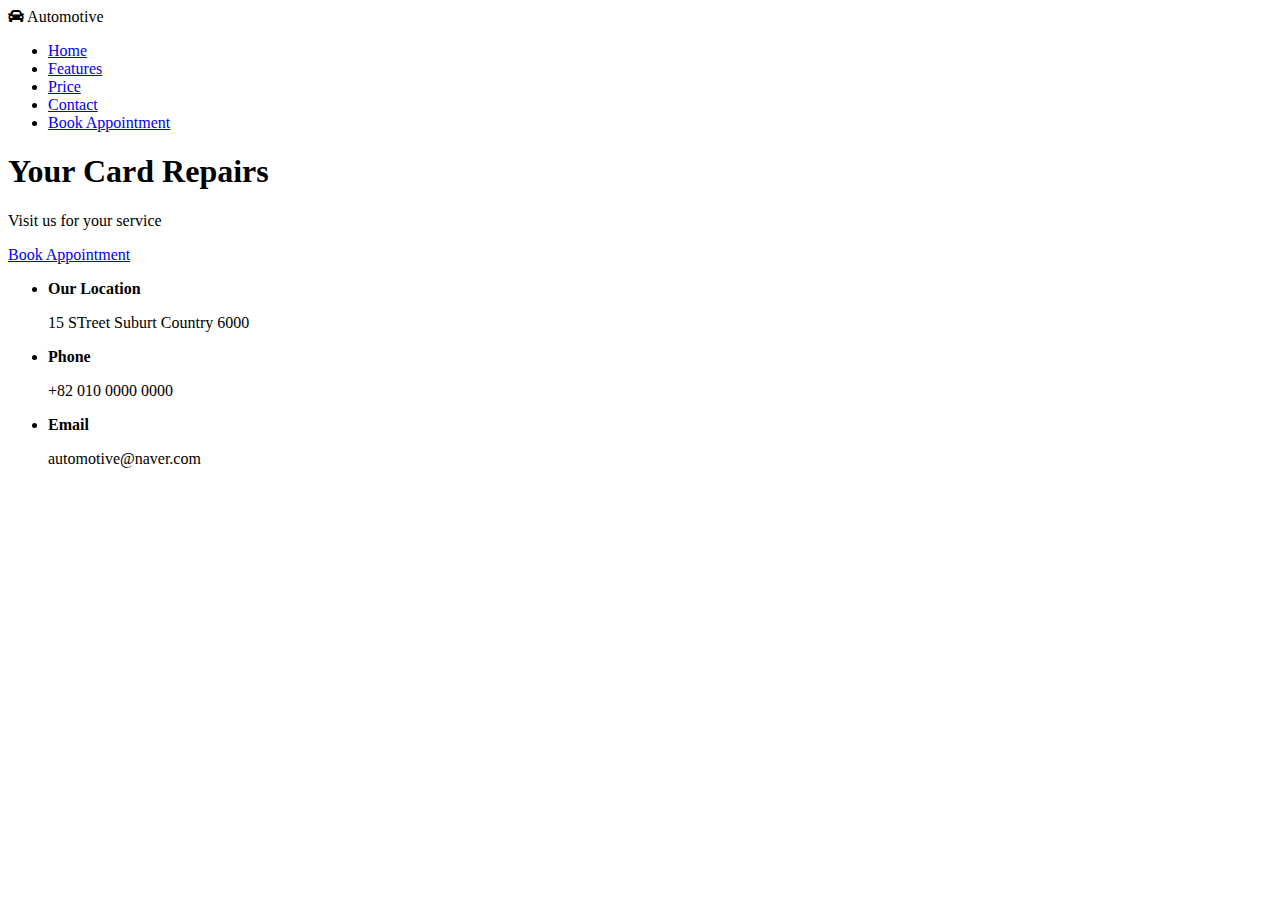
==== automotive_car_design/index.html @ 63c4bb10 "Update index.html" ====
<!DOCTYPE html>
<html>
    <head>
        <meta charset="UTF-8"/>
        <meta name="viewport" content="width=device-width, initial-scale=1.0"/>
        <title>BASE</title>
        <link rel="stylesheet" href="https://cdnjs.cloudflare.com/ajax/libs/font-awesome/5.14.0/css/all.min.css"/>
        <link rel="stylesheet" href="style.css"/>
        <script src="script.js"></script>
    </head>
    <body>
        <nav>
            <div class="logo">
                <i class="fas fa-car"></i> Automotive
            </div>
            <ul>
                <li><a href="#" class="selected">Home</a></li>
                <li><a href="#">Features</a></li>
                <li><a href="#">Price</a></li>
                <li><a href="#">Contact</a></li>
                <li><a href="#" class="highlight">Book Appointment</a></li>
            </ul>
        </nav>
        <header>
            <h1>Your Card Repairs</h1>
            <p>Visit us for your service</p>
            <a class="highlight" href="#">Book Appointment</a>
        </header>
        <footer>
            <ul>
                <li>
                    <strong>Our Location</strong>
                    <p>15 STreet Suburt Country 6000</p>
                </li>
                <li>
                    <strong>Phone</strong>
                    <p>+82 010 0000 0000</p>
                </li>
                <li>
                    <strong>Email</strong>
                    <p>automotive@naver.com</p>
                </li>
            </ul>
        </footer>
    </body>
</html>
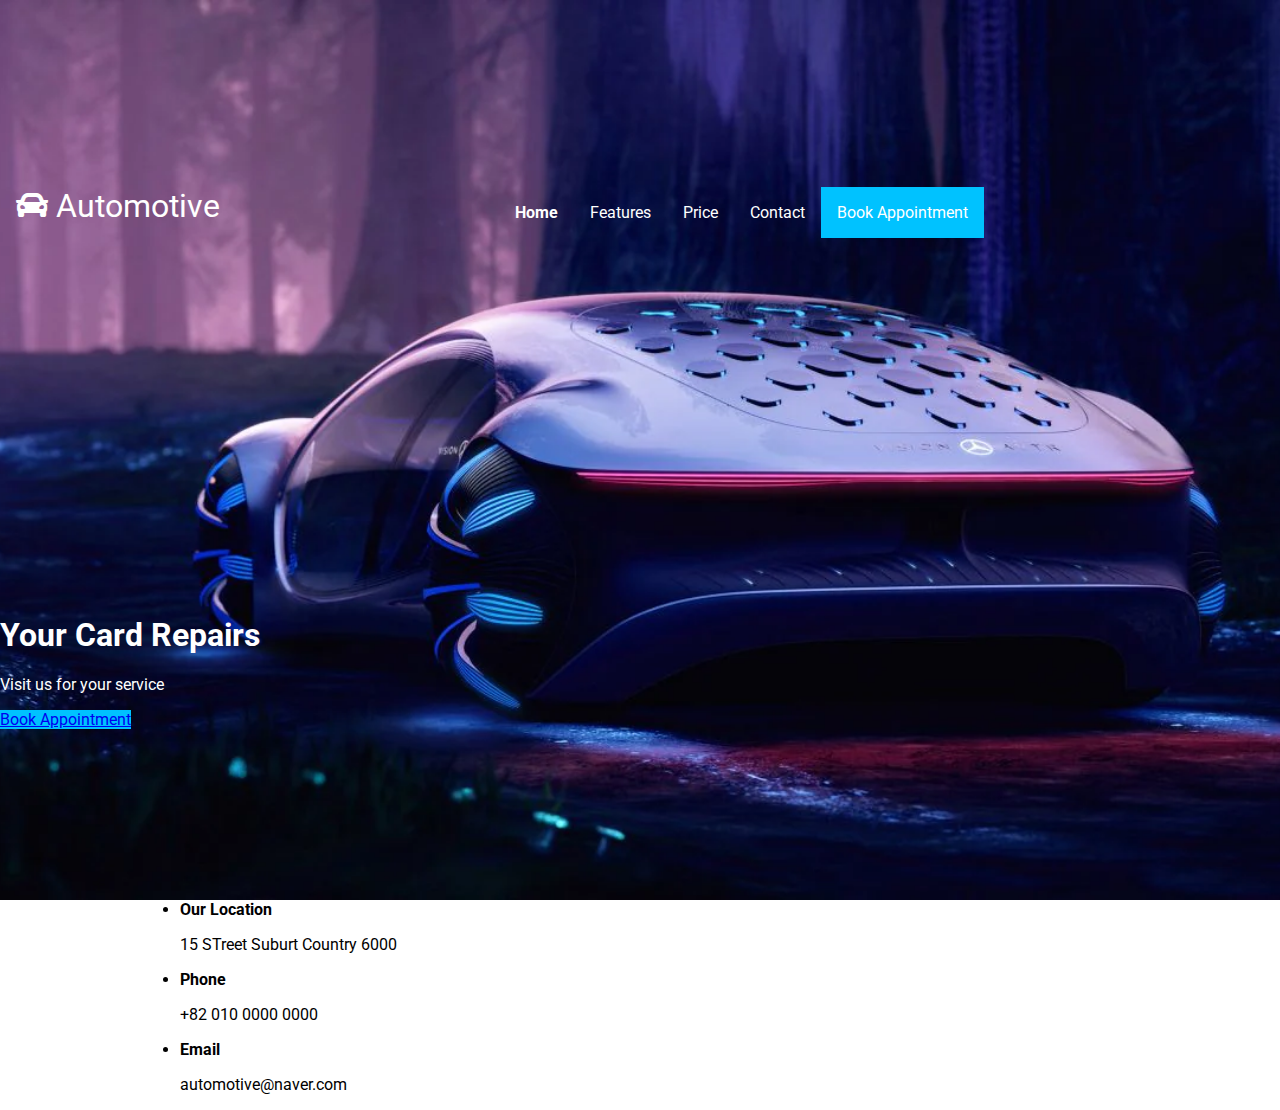
==== commit 43b6d3c8: "Update index.html" ====
--- a/automotive_car_design/index.html
+++ b/automotive_car_design/index.html
@@ -9,25 +9,29 @@
         <script src="script.js"></script>
     </head>
     <body>
-        <nav>
-            <div class="logo">
-                <i class="fas fa-car"></i> Automotive
+        <header>
+            <nav class="container">
+                <div class="logo">
+                    <i class="fas fa-car"></i> Automotive
+                </div>
+                <ul>
+                    <li><a href="#" class="selected">Home</a></li>
+                    <li><a href="#">Features</a></li>
+                    <li><a href="#">Price</a></li>
+                    <li><a href="#">Contact</a></li>
+                    <li><a href="#" class="highlight">Book Appointment</a></li>
+                </ul>
+            </nav>
+            <div class="container">
+                <div class="container">
+                    <h1>Your Card Repairs</h1>
+                    <p>Visit us for your service</p>
+                    <a class="highlight" href="#">Book Appointment</a>
+                </div>
             </div>
-            <ul>
-                <li><a href="#" class="selected">Home</a></li>
-                <li><a href="#">Features</a></li>
-                <li><a href="#">Price</a></li>
-                <li><a href="#">Contact</a></li>
-                <li><a href="#" class="highlight">Book Appointment</a></li>
-            </ul>
-        </nav>
-        <header>
-            <h1>Your Card Repairs</h1>
-            <p>Visit us for your service</p>
-            <a class="highlight" href="#">Book Appointment</a>
         </header>
         <footer>
-            <ul>
+            <ul class="container">
                 <li>
                     <strong>Our Location</strong>
                     <p>15 STreet Suburt Country 6000</p>
--- a/automotive_car_design/style.css
+++ b/automotive_car_design/style.css
@@ -0,0 +1,62 @@
+@import url("https://fonts.googleapis.com/css2?family=Roboto:wght@300;400;500;700;900&display=swap");
+
+* {
+  box-sizing: border-box;
+}
+
+body {
+  background-color: #fff;
+  font-family: "Roboto", sans-serif;
+  margin: 0;
+}
+
+header {
+  background-image: url("car-bg.jpg");
+  background-size: cover;
+  background-position: center center;
+  color: white;
+  display: flex;
+  flex-direction: column;
+  align-items: flex-start;
+  min-height: 100vh;
+}
+
+header .container {
+  margin: auto 0;
+}
+
+.container {
+  margin: 0 auto;
+  max-width: 100%;
+  width: 1000px;
+}
+
+nav {
+  display: flex;
+  justify-content: space-between;
+  padding: 1rem;
+}
+
+nav .logo {
+  font-size: 2rem;
+}
+
+nav ul {
+  display: flex;
+  list-style-type: none;
+  padding: 0;
+}
+
+nav li a {
+  color: white;
+  padding: 1rem;
+  text-decoration: none;
+}
+
+.selected {
+  font-weight: bold;
+}
+
+.highlight {
+  background-color: #00c2ff;
+}
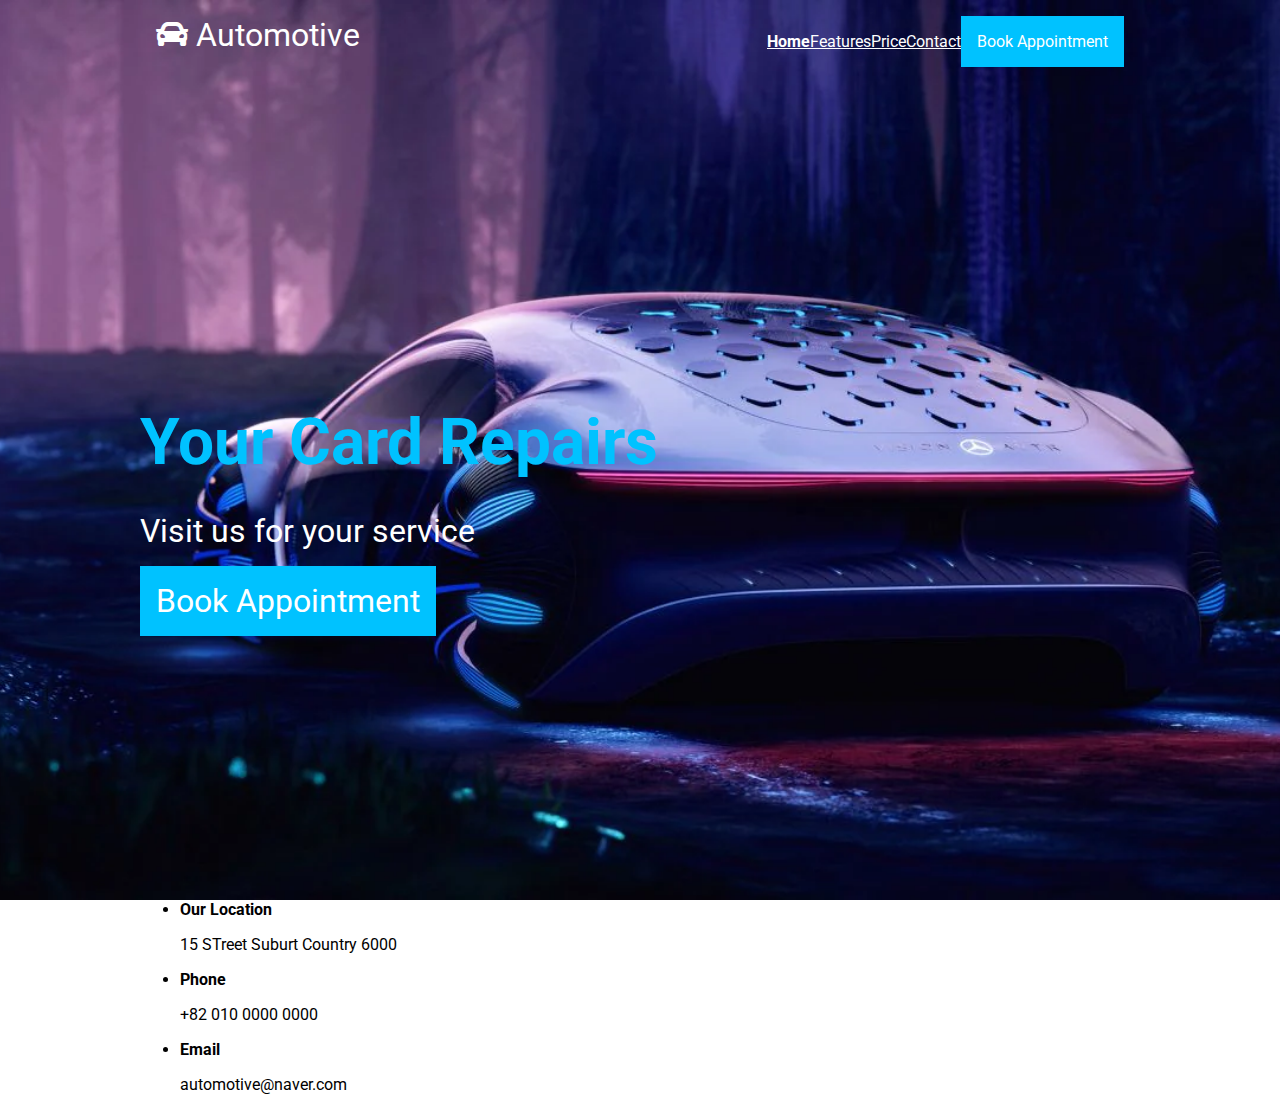
==== commit 10c35940: "Update index.html" ====
--- a/automotive_car_design/index.html
+++ b/automotive_car_design/index.html
@@ -22,7 +22,7 @@
                     <li><a href="#" class="highlight">Book Appointment</a></li>
                 </ul>
             </nav>
-            <div class="container">
+            <div class="content">
                 <div class="container">
                     <h1>Your Card Repairs</h1>
                     <p>Visit us for your service</p>
--- a/automotive_car_design/style.css
+++ b/automotive_car_design/style.css
@@ -8,6 +8,12 @@
   background-color: #fff;
   font-family: "Roboto", sans-serif;
   margin: 0;
+}
+
+.container {
+  margin: 0 auto;
+  max-width: 100%;
+  width: 1000px;
 }
 
 header {
@@ -21,14 +27,14 @@
   min-height: 100vh;
 }
 
-header .container {
-  margin: auto 0;
+.content {
+  font-size: 2rem;
+  margin: auto;
 }
 
-.container {
-  margin: 0 auto;
-  max-width: 100%;
-  width: 1000px;
+.content h1 {
+  color: #00c2ff;
+  margin-bottom: 0;
 }
 
 nav {
@@ -49,8 +55,6 @@
 
 nav li a {
   color: white;
-  padding: 1rem;
-  text-decoration: none;
 }
 
 .selected {
@@ -59,4 +63,7 @@
 
 .highlight {
   background-color: #00c2ff;
+  color: white;
+  padding: 1rem;
+  text-decoration: none;
 }
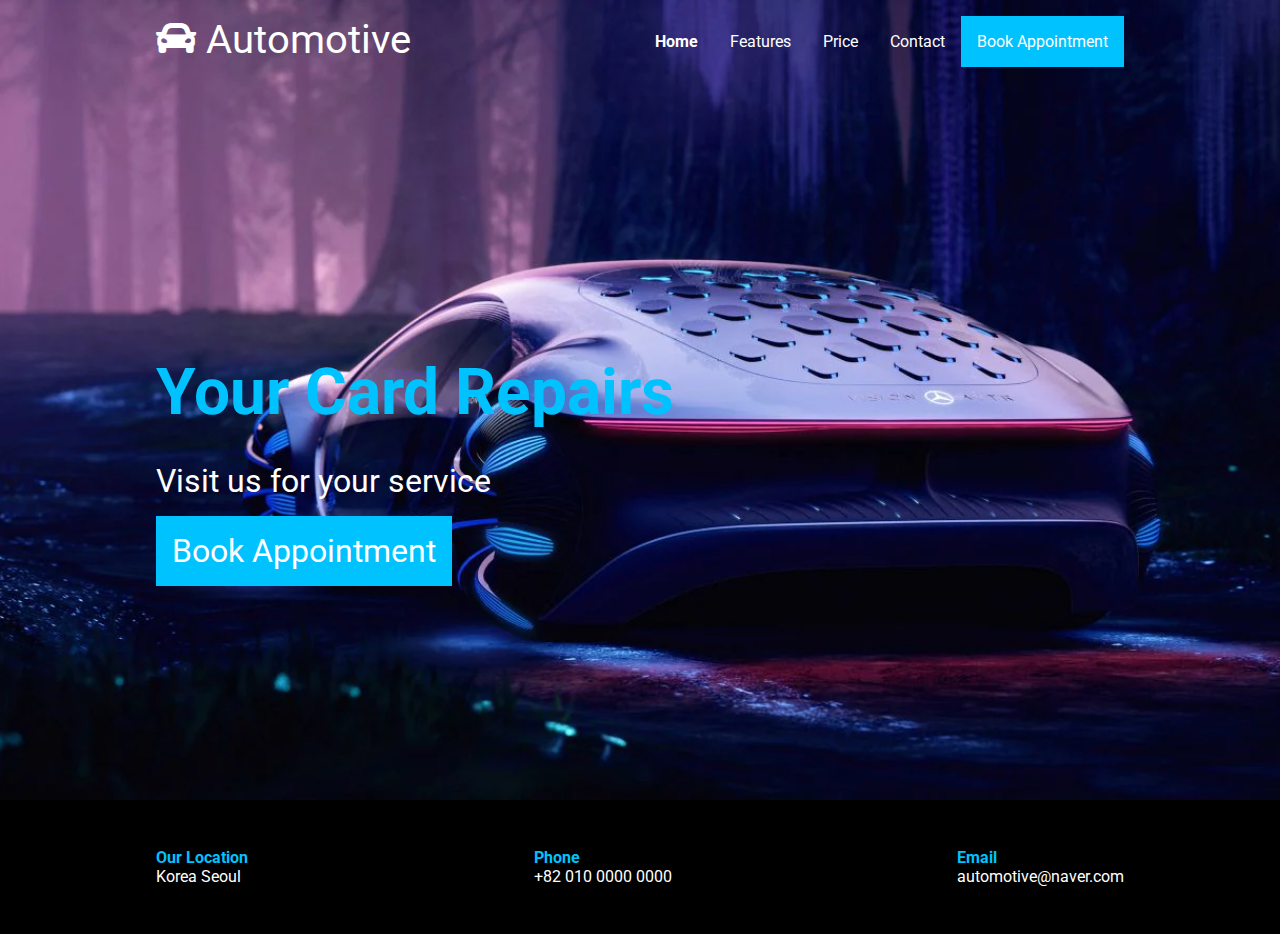
==== commit 1a77ac77: "Update index.html" ====
--- a/automotive_car_design/index.html
+++ b/automotive_car_design/index.html
@@ -3,10 +3,9 @@
     <head>
         <meta charset="UTF-8"/>
         <meta name="viewport" content="width=device-width, initial-scale=1.0"/>
-        <title>BASE</title>
+        <title>Automotive Car Design</title>
         <link rel="stylesheet" href="https://cdnjs.cloudflare.com/ajax/libs/font-awesome/5.14.0/css/all.min.css"/>
         <link rel="stylesheet" href="style.css"/>
-        <script src="script.js"></script>
     </head>
     <body>
         <header>
@@ -34,7 +33,7 @@
             <ul class="container">
                 <li>
                     <strong>Our Location</strong>
-                    <p>15 STreet Suburt Country 6000</p>
+                    <p>Korea Seoul</p>
                 </li>
                 <li>
                     <strong>Phone</strong>
--- a/automotive_car_design/style.css
+++ b/automotive_car_design/style.css
@@ -11,6 +11,7 @@
 }
 
 .container {
+  padding: 1rem;
   margin: 0 auto;
   max-width: 100%;
   width: 1000px;
@@ -24,12 +25,13 @@
   display: flex;
   flex-direction: column;
   align-items: flex-start;
-  min-height: 100vh;
+  min-height: calc(100vh - 100px);
 }
 
 .content {
   font-size: 2rem;
   margin: auto;
+  max-width: 100%;
 }
 
 .content h1 {
@@ -44,7 +46,7 @@
 }
 
 nav .logo {
-  font-size: 2rem;
+  font-size: 2.5rem;
 }
 
 nav ul {
@@ -55,6 +57,8 @@
 
 nav li a {
   color: white;
+  padding: 1rem;
+  text-decoration: none;
 }
 
 .selected {
@@ -67,3 +71,40 @@
   padding: 1rem;
   text-decoration: none;
 }
+
+footer {
+  background-color: #000;
+  color: #fff;
+  padding: 2rem;
+}
+
+footer ul {
+  display: flex;
+  align-items: center;
+  justify-content: space-between;
+  list-style-type: none;
+  padding: 0;
+}
+
+footer strong {
+  color: #00c2ff;
+}
+
+footer p {
+  margin: 0;
+}
+
+@media screen and (max-width: 700px) {
+  nav ul {
+    flex-direction: column;
+    align-self: flex-end;
+  }
+
+  nav li:not(:last-child) {
+    margin-bottom: 1rem;
+  }
+
+  nav .highlight {
+    display: none;
+  }
+}
